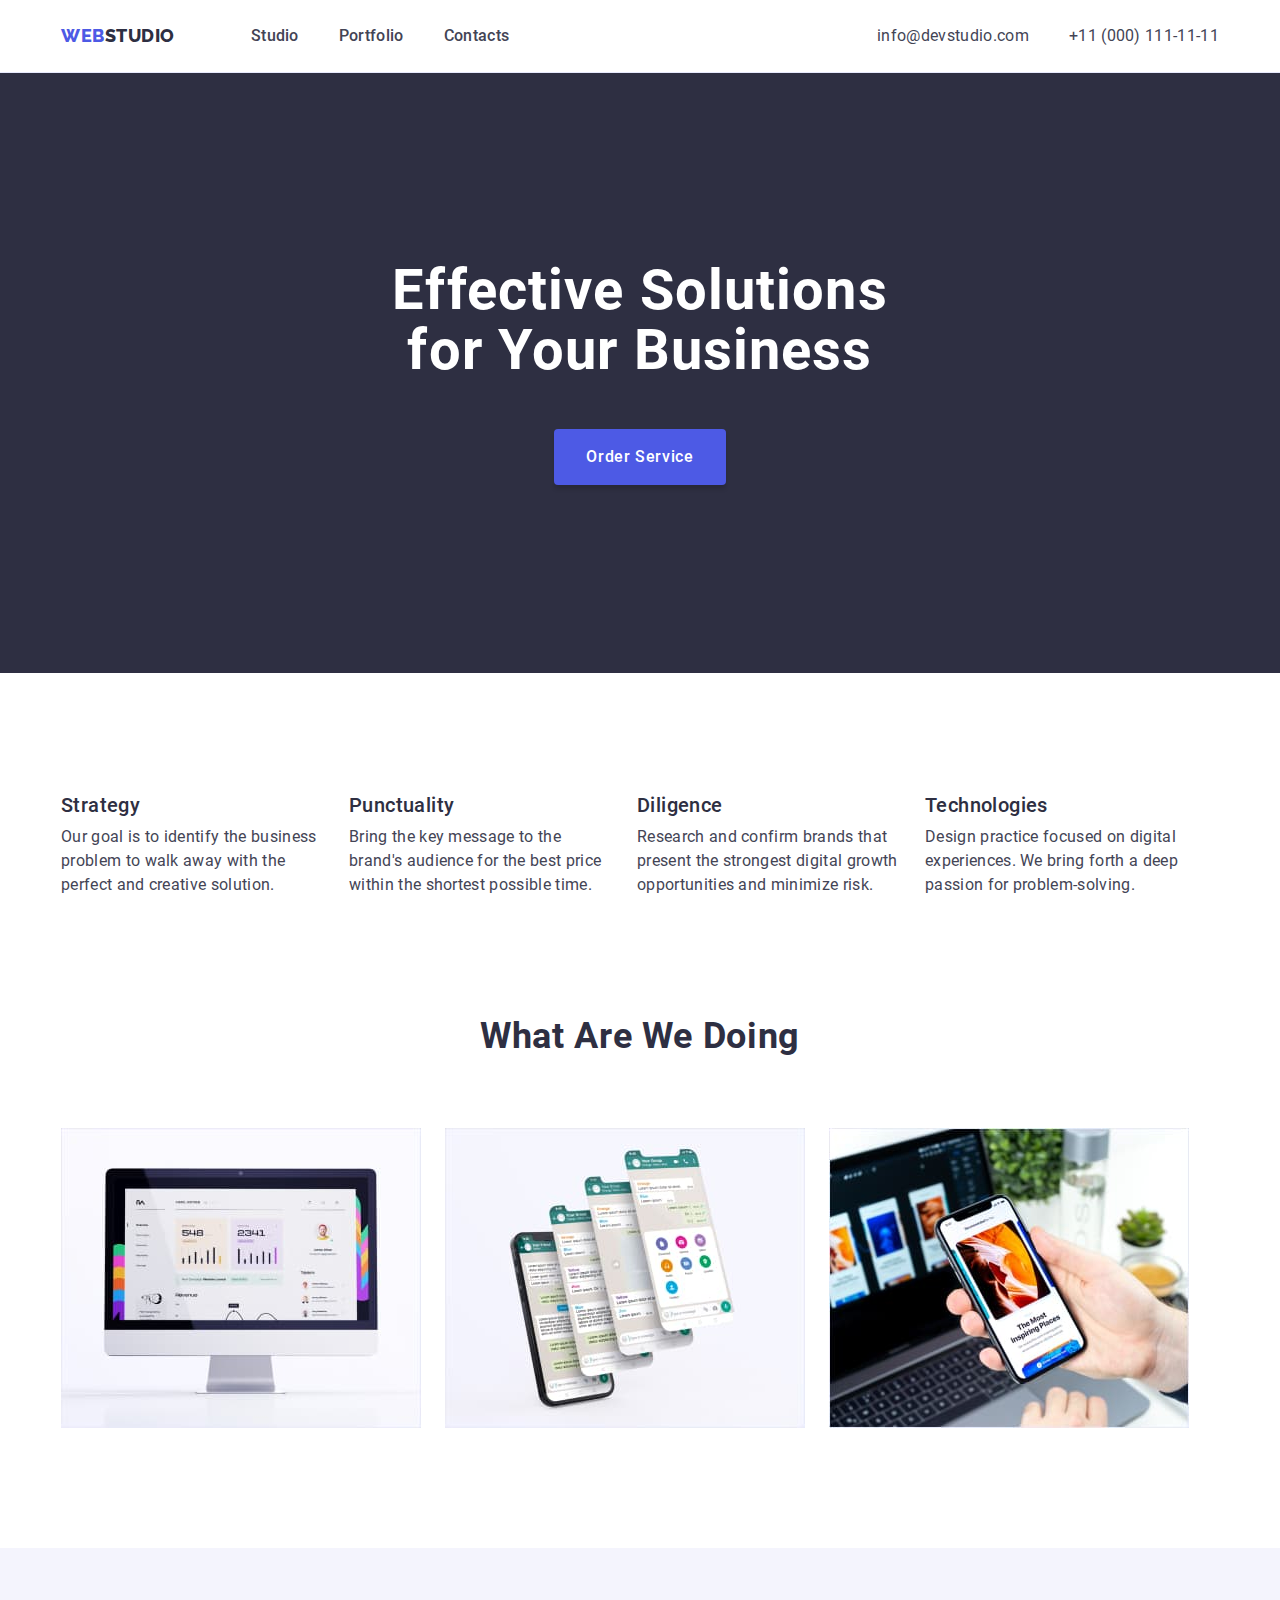
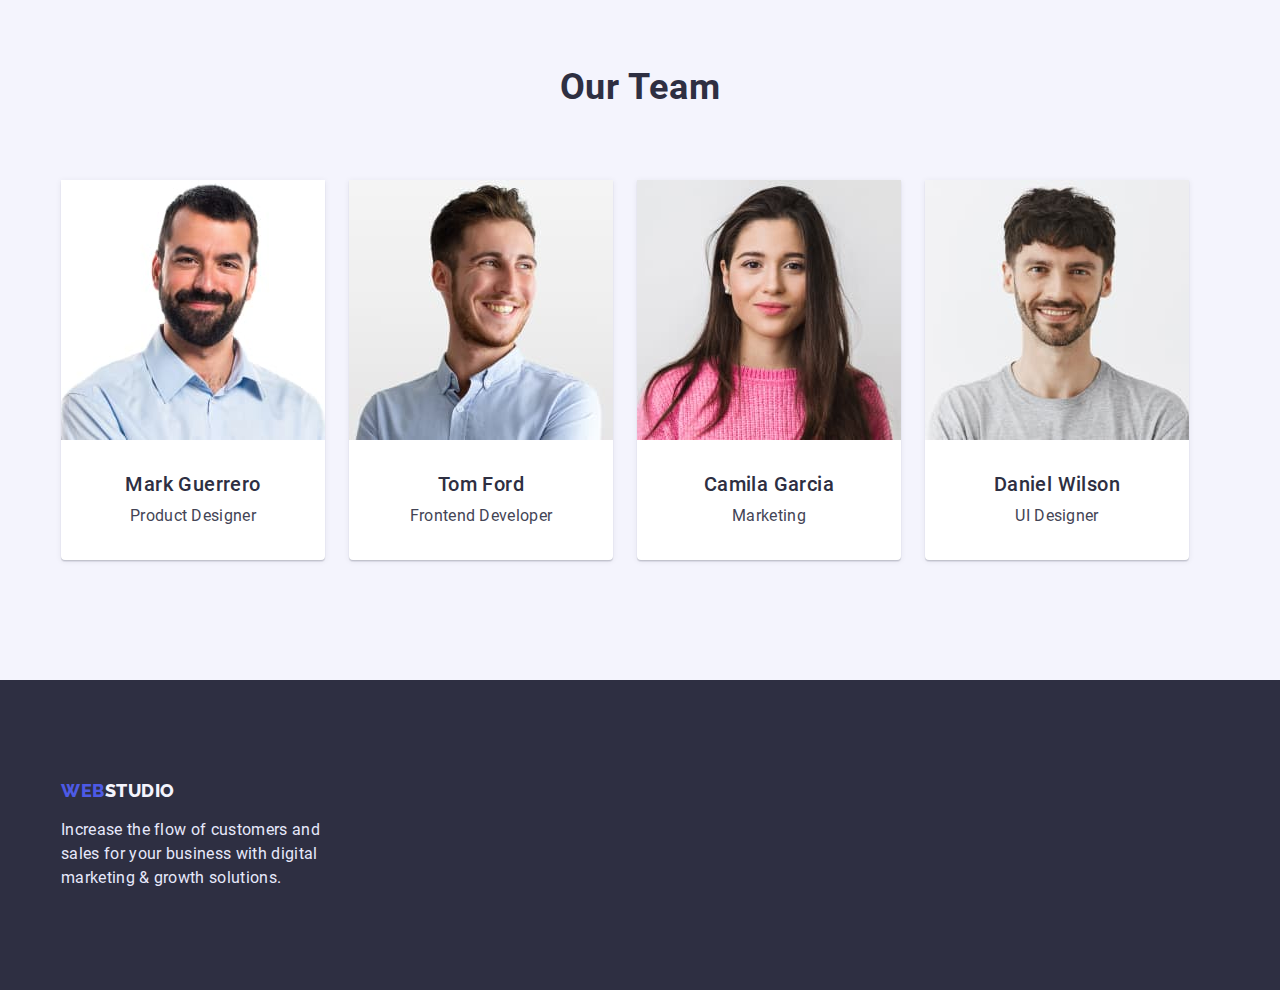
==== index.html @ 201f9fdb "homework" ====
<!DOCTYPE html>
<html lang="en">
<head>
    <meta charset="UTF-8">
    <meta http-equiv="X-UA-Compatible" content="IE=edge">
    <meta name="viewport" content="width=device-width, initial-scale=1.0">
    <title>Web Studio</title>
    <link rel="preconnect" href="https://fonts.googleapis.com">
    <link rel="preconnect" href="https://fonts.gstatic.com" crossorigin>
    <link href="https://fonts.googleapis.com/css2?family=Raleway:wght@800&family=Roboto:wght@400;500;700;900&display=swap" rel="stylesheet">
    <link rel="stylesheet" href="https://cdnjs.cloudflare.com/ajax/libs/modern-normalize/1.1.0/modern-normalize.min.css"
    integrity="sha512-wpPYUAdjBVSE4KJnH1VR1HeZfpl1ub8YT/NKx4PuQ5NmX2tKuGu6U/JRp5y+Y8XG2tV+wKQpNHVUX03MfMFn9Q=="
    crossorigin="anonymous" 
    referrerpolicy="no-referrer">
        <link rel="stylesheet" href="./css/styles.css" >
</head>
<body>
    <header class="header">
        <div class="container header-container">
     <nav class="container-nav">
        <a href="./index.html" class="studio-name" ><span class="logo">Web</span>Studio</a>
            <ul class="site-nav" >
                <li class="header-navigation">
                    <a href="./index.html" class="nav-link">Studio</a>
                </li>
                <li class="header-navigation">
                    <a href="./portfolio.html" class="nav-link">Portfolio</a>
                </li>
                <li class="header-navigation">
                    <a href="" class="nav-link">Contacts</a>
                </li>
            </ul>
            </nav>
            <address class="header-contacts">
            <ul class="contacts-list">
                <li>
                    <a href="mailto:info@devstudio.com" class="contact-link">info@devstudio.com</a>     
                </li>
                <li>
                    <a href="tel:+110001111111" class="contact-link">+11 (000) 111-11-11</a>
                </li>
               
            </ul>
        </address>
    </div>
    </header>
    <main>
        <section class="main-content" > 
            <div class="container">
            <h1 class="main-title">Effective Solutions
                for Your Business</h1>
            <button class="service" type="button">Order Service</button>
            </section>
            <section>
                <div class="container">
                <h2 class="visually-hidden">Our advantages</h2>
            <ul class="advantages-list">
                <li>
                    <h3 class="advant-title">Strategy</h3>
                    <p class="advant-description">Our goal is to identify the business
                        problem to walk away with the perfect and creative solution. </p>
                </li>
                <li>
                    <h3  class="advant-title">Punctuality</h3>
                    <p class="advant-description">Bring the key message to the brand's audience for the best price within the shortest possible time.</p>
                     </li>
                     <li>
                        <h3  class="advant-title">Diligence</h3>
                        <p class="advant-description">Research and confirm brands that present the strongest digital growth opportunities and minimize risk.</p>
                     </li>
                     <li>
                        <h3  class="advant-title">Technologies</h3> 
                        <p class="advant-description">Design practice focused on digital experiences. We bring forth a deep passion for problem-solving.</p>
                     </li>
            </ul>
        </div>
        </section> 
    <section class="activity-section">
        <div class="container">
        <h2 class="activity">What are we doing</h2>
        <ul class="activity-list">
            <li>
                    <img src="./images/box1.jpg" alt="Creating websites" width="360" height="306">
            </li>
            <li> 
                    <img src="./images/box2.jpg" alt="Creating mobile apps" width="360" height="306">   
            </li>
            <li>
                    <img src="./images/box3.jpg" alt="Websites and mobile apps design" width="360" height="306">
            </li>
        </ul>
    </div>
    </section>
<section class="our-team">
    <div class="container">
    <h2 class="activity">Our Team</h2>
    <ul class="hero-container">
        <li class="hero-card">
            <img src="./images/image1.jpg" alt="Smiling man with a beard" width="264" height="260">
            <h3 class="hero-title">Mark Guerrero</h3>
            <p class="hero-position">Product Designer</p>
        </li>
        <li class="hero-card">
            <img src="./images/image2.jpg" alt="Handsome man with a beard" width="264" height="260">
           <h3 class="hero-title">Tom Ford</h3> 
           <p class="hero-position">Frontend Developer</p>
        </li>
        <li class="hero-card">
            <img src="./images/image3.jpg" alt="Beautiful girl with long hair" width="264" height="260">
           <h3 class="hero-title">Camila Garcia</h3> 
           <p class="hero-position">Marketing</p>
        </li>
        <li class="hero-card">
            <img src="./images/image4.jpg" alt="Handsome man with a beard" width="264" height="260">
           <h3 class="hero-title">Daniel Wilson</h3>
            <p class="hero-position">UI Designer</p>
        </li>
    </ul>
</div>
</section>

</main> 
    <footer>
        <div class="container">
        <a href="./index.html" class="name" > <span class="logo">Web</span>Studio</a>
      <p class="motto">Increase the flow of customers and sales for your business with digital marketing & growth solutions.</p>
    </div>
    </footer>
</body>
</html>
---- css/styles.css ----
@font-face {
    font-display: swap; 
    font-family: 'Raleway';
    font-style: normal;
    font-weight: 400;
    src:local('Raleway') url('../fonts/raleway-v28-latin-regular.woff2') format('woff2'), 
         url('../fonts/raleway-v28-latin-regular.woff') format('woff'); 
  }
  @font-face {
    font-display: swap;
    font-family: 'Raleway';
    font-style: normal;
    font-weight: 800;
    src:local('Raleway') url('../fonts/raleway-v28-latin-800.woff2') format('woff2'), 
         url('../fonts/raleway-v28-latin-800.woff') format('woff'); 
  }

@font-face {
    font-display: swap; 
    font-family: 'Raleway';
    font-style: normal;
    font-weight: 400;
    src: local('Raleway')url('../fonts/raleway-v28-latin-regular.woff2') format('woff2'), 
         url('../fonts/raleway-v28-latin-regular.woff') format('woff');
  }
  
  @font-face {
    font-display: swap; 
    font-family: 'Raleway';
    font-style: normal;
    font-weight: 800;
    src:local('Raleway') url('../fonts/raleway-v28-latin-800.woff2') format('woff2'), 
         url('../fonts/raleway-v28-latin-800.woff') format('woff'); 
  }
  
@font-face {
    font-display: swap; 
    font-family: 'Roboto';
    font-style: normal;
    font-weight: 400;
    src: url('../fonts/roboto-v30-latin-regular.woff2') format('woff2'), 
        url('../fonts/roboto-v30-latin-regular.woff') format('woff'); 
  }
 
  @font-face {
    font-display: swap; 
    font-family: 'Roboto';
    font-style: normal;
    font-weight: 500;
    src: url('../fonts/roboto-v30-latin-500.woff2') format('woff2'), 
         url('../fonts/roboto-v30-latin-500.woff') format('woff'); 
  }
 
  @font-face {
    font-display: swap; 
    font-family: 'Roboto';
    font-style: normal;
    font-weight: 700;
    src: url('../fonts/roboto-v30-latin-700.woff2') format('woff2'), 
         url('../fonts/roboto-v30-latin-700.woff') format('woff'); 
  }
  
  @font-face {
    font-display: swap; 
    font-family: 'Roboto';
    font-style: normal;
    font-weight: 900;
    src: url('../fonts/roboto-v30-latin-900.woff2') format('woff2'),
         url('../fonts/roboto-v30-latin-900.woff') format('woff'); 
  }

  :root{
    --main-color-title:#2E2F42;
    --main-color-description:#434455;
    --secondary-color:#E7E9FC;
    --primary-button-color:#404BBF;
    --lead-color: #FFF;
    --logo-color: #4D5AE5;
    --shadow-color: #F4F4FD;
  }
  body{
   font-family: 'Roboto', sans-serif;
   font-size: 16px;
   background-color: var(--lead-color);
   color: var(--main-color-description); 
   margin: 0;
  }
  h1, h2, h3, p, ul{
    margin-top: 0;
    margin-bottom: 0;
    padding: 0;
  }

  /*Header*/
  .site-nav .link{
    display: flex;
 align-items: center;
 padding-top: 24px ;
 padding-bottom: 24px;
    font-family: 'Roboto', sans-serif;
font-weight: 500;
font-size: 16px;
line-height: 1.5; 
letter-spacing: 0.02em;
color: var(--main-color-title);
  }
    .site-nav{
      display: flex;
      margin-left: 76px;
    }
  
  .link:hover {color: var(--primary-button-color);
}
  .link:focus {color: var(--primary-button-color);
  }
  .nav-link{
    display: flex;
    padding: 24px 0;
    font-family: 'Roboto', sans-serif;
    font-weight: 500;
    font-size: 16px; 
    line-height: 1.5;
    letter-spacing: 0.02em;
    color: var(--main-color-description);
    text-decoration: none; 
 
  }
  .nav-linkt:first-child{
    margin-left: 76px;
  }
  .nav-link:hover {color: var(--primary-button-color);
  }
  .nav-link:focus {color: var(--primary-button-color);}
  .contact-link{
    display: block;
    font-style: normal;
    line-height: 1.5;
    letter-spacing: 0.02em;
    color:var(--main-color-description);
    text-decoration: none;
    padding: 24px 0;
  }
  .contact-link:hover { color: var(--primary-button-color);
   }
  .contact-link:focus { color: var(--primary-button-color);
  }
  .studio-name{
    font-family: 'Raleway', sans-serif;
font-weight: 800;
font-size: 18px;
line-height: 1.33;
letter-spacing: 0.03em;
text-transform: uppercase;
color: var(--main-color-title);
text-decoration: none;
  }
  .studio-name:hover{color:  var(--primary-button-color);
    }
  .studio-name:focus{color:  var(--primary-button-color);
    }   

  .logo{ 
    color: var(--logo-color);
    text-decoration: none;
    ;
  }
  ul{
    list-style: none;
    margin: 0;
    padding: 0;
  }
  .header-contacts{
    margin-left: auto;
  }
  .header-container{ 
    display: flex;
    align-items: center;
    
  }
  .container-nav{
    display: flex;
   
    align-items: center;
    }
    .contacts-list{
      display: flex;
      margin-left: auto;
   gap: 40px;
    }
    
    .header-navigation:not(:last-child){
      margin-right: 40px;
    }
  /*section 1*/
  .title{
    font-family: 'Roboto', sans-serif;
font-weight: 500;
font-size: 20px;
line-height: 1.2;
letter-spacing: 0.02em;
color: var(--main-color-title);
  }
  .main-title{
   max-width: 496px;
    margin-left: auto;
    margin-right: auto;
    margin-bottom: 48px;
font-weight: 700;
font-size: 56px;
line-height: 1.07;
text-align: center;
letter-spacing: 0.02em;
color: var(--lead-color);
  }
  .main-content{
    background-color: var(--main-color-title); 
    text-align: center;
    padding-top: 188px; 
    padding-bottom: 188px;
    
  }
  .service{
  
    color: var(--lead-color);
    background: var(--logo-color);
box-shadow: 0px 4px 4px rgba(0, 0, 0, 0.15);
border-radius: 4px;
cursor: pointer;
font-family: 'Roboto', sans-serif;
font-weight: 500;
font-size: 16px;
line-height: 1.5;
letter-spacing: 0.04em;
padding: 16px 32px;
border: transparent;

  }
  .service:hover, .service:focus{
background-color: var(--primary-button-color);
box-shadow: 0px 4px 4px rgba(0, 0, 0, 0.15);
border-radius: 4px;
border: transparent;
  }
  /*section2*/
  .visually-hidden{
    position: absolute;
    white-space: nowrap;
    width: 1px;
    height: 1px;
    overflow: hidden;
    border: 0;
    padding: 0;
    clip: rect(0 0 0 0);
    clip-path: inset(50%);
    margin: -1px;
  }
  section{
    padding-top: 120px;
    padding-bottom: 
    120px;
  }
  .advant-title{
    font-weight: 500;
    font-size: 20px;
    line-height: 1.2;
    margin: 0;
    margin-bottom: 8px;
    letter-spacing: 0.02em;
    color: var(--main-color-title);  
  }
  .advant-description{
    font-size: 16px;
    line-height: 1.5;
    width: 264px;
    margin-bottom: 0;
    letter-spacing: 0.02em;
    color: var(--main-color-description);
  }
  .activity{
    font-family: 'Roboto', sans-serif;
font-weight: 700;
font-size: 36px;
line-height: 1.1;
text-align: center;
letter-spacing: 0.02em;
margin: 0;
margin-bottom: 72px;
text-transform: capitalize;
color:var(--main-color-title);
  }
  .activity-section{
    padding-top: 0;
  }
  .activity-list{
    display: flex;
    gap: 24px;
  }

img{
  display: block;
  max-width: 100%;
  height: auto;
}

  
  /*team section*/
  .our-team{
    background-color: var(--shadow-color);
    padding-bottom: 120px;

  }
  .hero-title {
    font-size: 20px;
    font-weight: 500;
    line-height: 1.2;
    letter-spacing: 0.02em;
    color: var(--main-color-title); 
    margin-bottom: 8px;
    margin-top: 32px;
  }
  
 .hero-position {
  font-size: 16px;
    line-height: 1.5;
    letter-spacing: 0.02em;
    color: var(--main-color-description);
    }
 
    .hero-card{
      padding: 0px 0px 32px;
      background: var(--lead-color);
box-shadow: 0px 1px 6px rgba(46, 47, 66, 0.08), 0px 1px 1px rgba(46, 47, 66, 0.16), 0px 2px 1px rgba(46, 47, 66, 0.08);
border-radius: 0px 0px 4px 4px;
text-align: center;
    } 
    .hero-container{
      display: flex;
      gap:24px;
      
    }
   /*footer*/
    footer{
      background-color:var(--main-color-title);
      padding-top: 100px;
      padding-bottom: 100px;
    }
    .name{
      display: inline-block;
      margin-bottom: 16px;
      font-family: 'Raleway', sans-serif;
font-weight: 800;
font-size: 18px;
line-height: 1.2;
letter-spacing: 0.03em;
text-transform: uppercase;
color: var(--shadow-color);
text-decoration: none;
    }
    .motto{
      width: 264px;
font-size: 16px;
line-height: 1.5;
letter-spacing: 0.02em; 
color: var(--secondary-color);
}
/*portfolio Button list*/
    .button-list{
      font-family: 'Roboto', sans-serif;
font-weight: 500;
font-size: 16px;
line-height: 1.5;
text-align: center;
letter-spacing: 0.04em;
color: var(--logo-color);
background: var(--shadow-color);
border: 1px solid var(--secondary-color);
border-radius: 4px;
cursor: pointer;
padding: 12px 24px;
    }
.button-list:hover, .button-list:focus{
  color: var(--lead-color);
  background: var(--primary-button-color);
box-shadow: 0px 3px 1px rgba(0, 0, 0, 0.1), 0px 2px 1px rgba(0, 0, 0, 0.08), 0px 2px 2px rgba(0, 0, 0, 0.12);
border-color: transparent;
}
/*portfplio project list*/
.project-title{
  font-size: 20px;
  font-weight: 500;
  line-height: 1.2;
  letter-spacing: 0.02em;
  color: var(--main-color-title);   
  text-decoration: none;
margin-bottom: 8px;
}
.project-description{
  font-size: 16px;
  line-height: 1.5;
  letter-spacing: 0.02em;
  color: var(--main-color-description);
  text-decoration: none;
  }
  .project-card{
    flex-basis: calc((100% - 2 * 24px) / 3);
  }
  .images{
    text-decoration: none;
    display: block;
    max-width: 100%;
    height: auto;
  }
  .container{
    width: 100%;
    max-width: 1158px;
  margin:0 auto;
  padding:0 15px;

  }

 .button-menu{
  padding-top: 96px;
  
 }
  
.button-list-container{
  display:flex;
  gap: 24px;
  margin-bottom: 72px;
  justify-content: center;
 
}
.card-container{
  display: flex;
  flex-wrap: wrap;
  gap: 48px 24px;
}


.advantages-list{
  display: flex;
  gap: 24px;
 
 
}
.title-container{
margin: 0 auto;
  width: 1440px;
  height: 600px;
}


.header{
  border-bottom: 1px solid var(--secondary-color);
}
.project-examples{
padding: 32px 16px;
border-left: 1px solid var(--secondary-color);
border-right: 1px solid var(--secondary-color);
border-bottom: 1px solid var(--secondary-color);
}
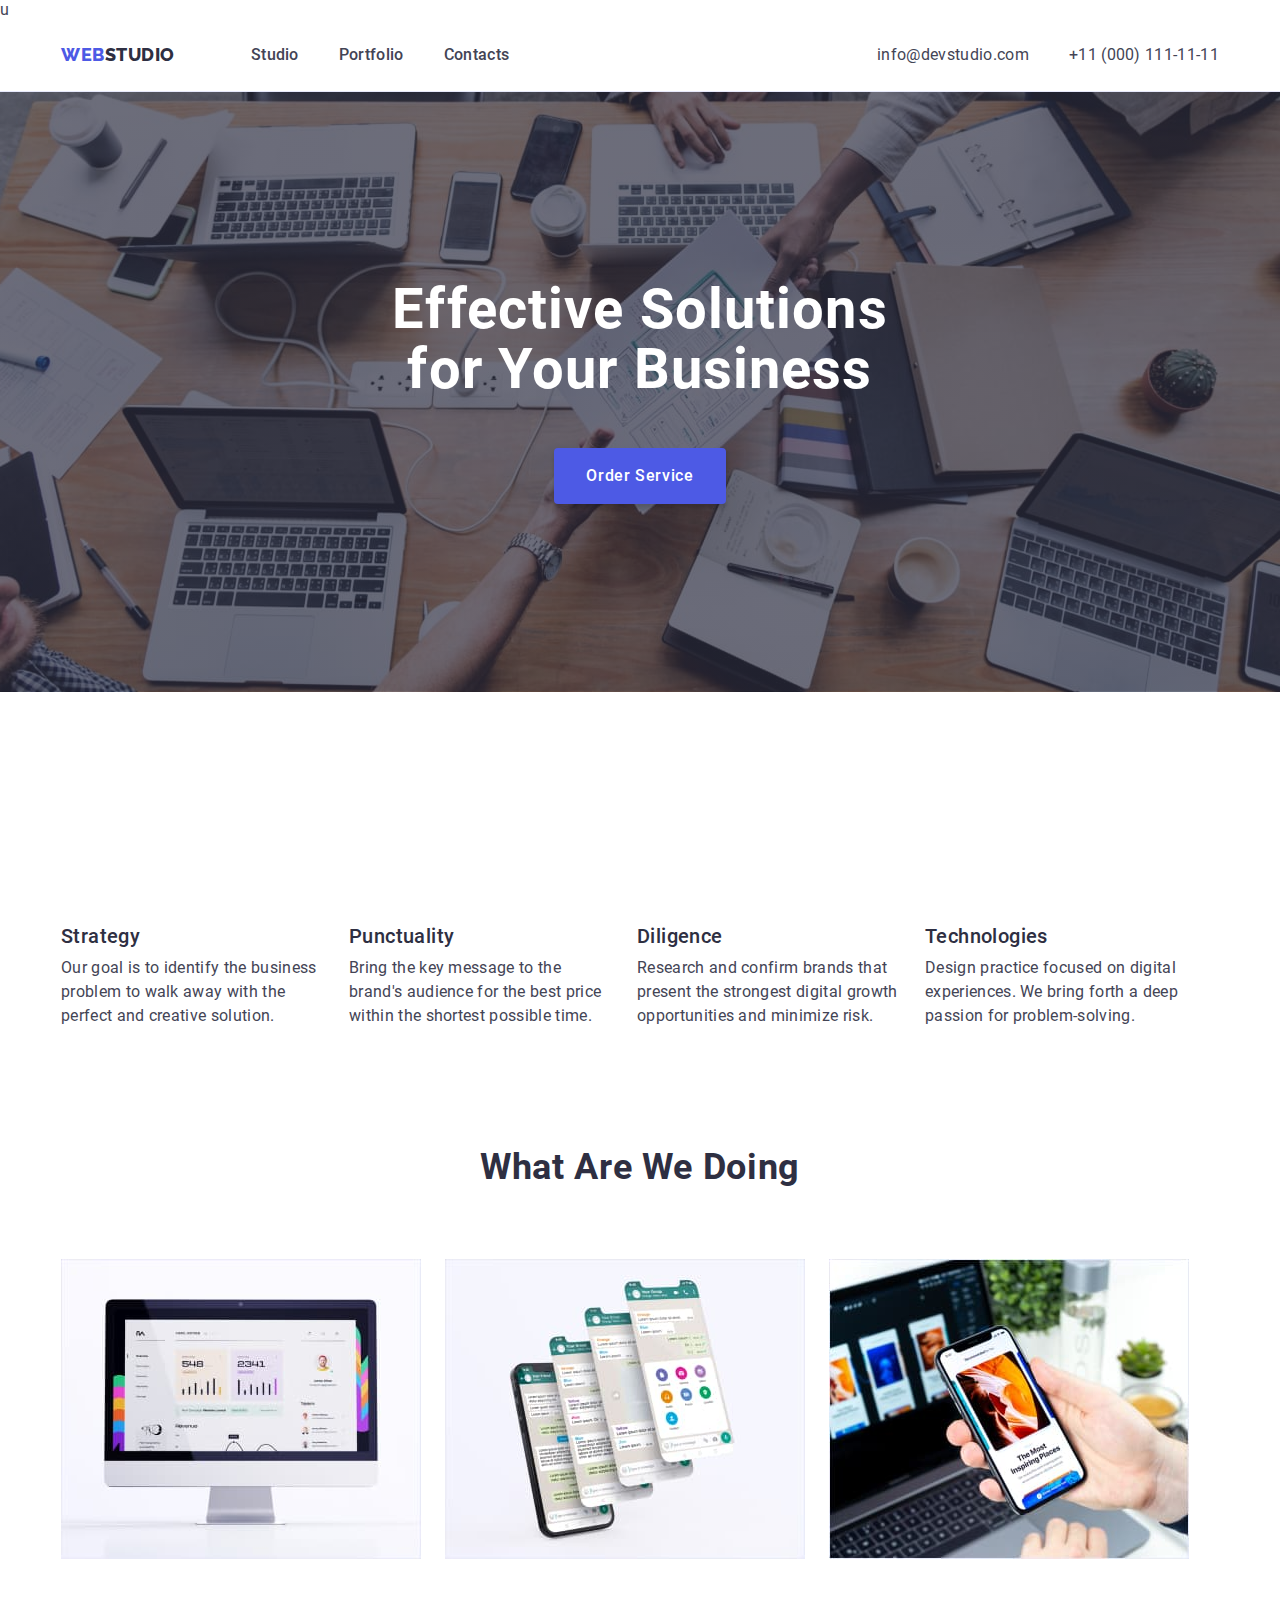
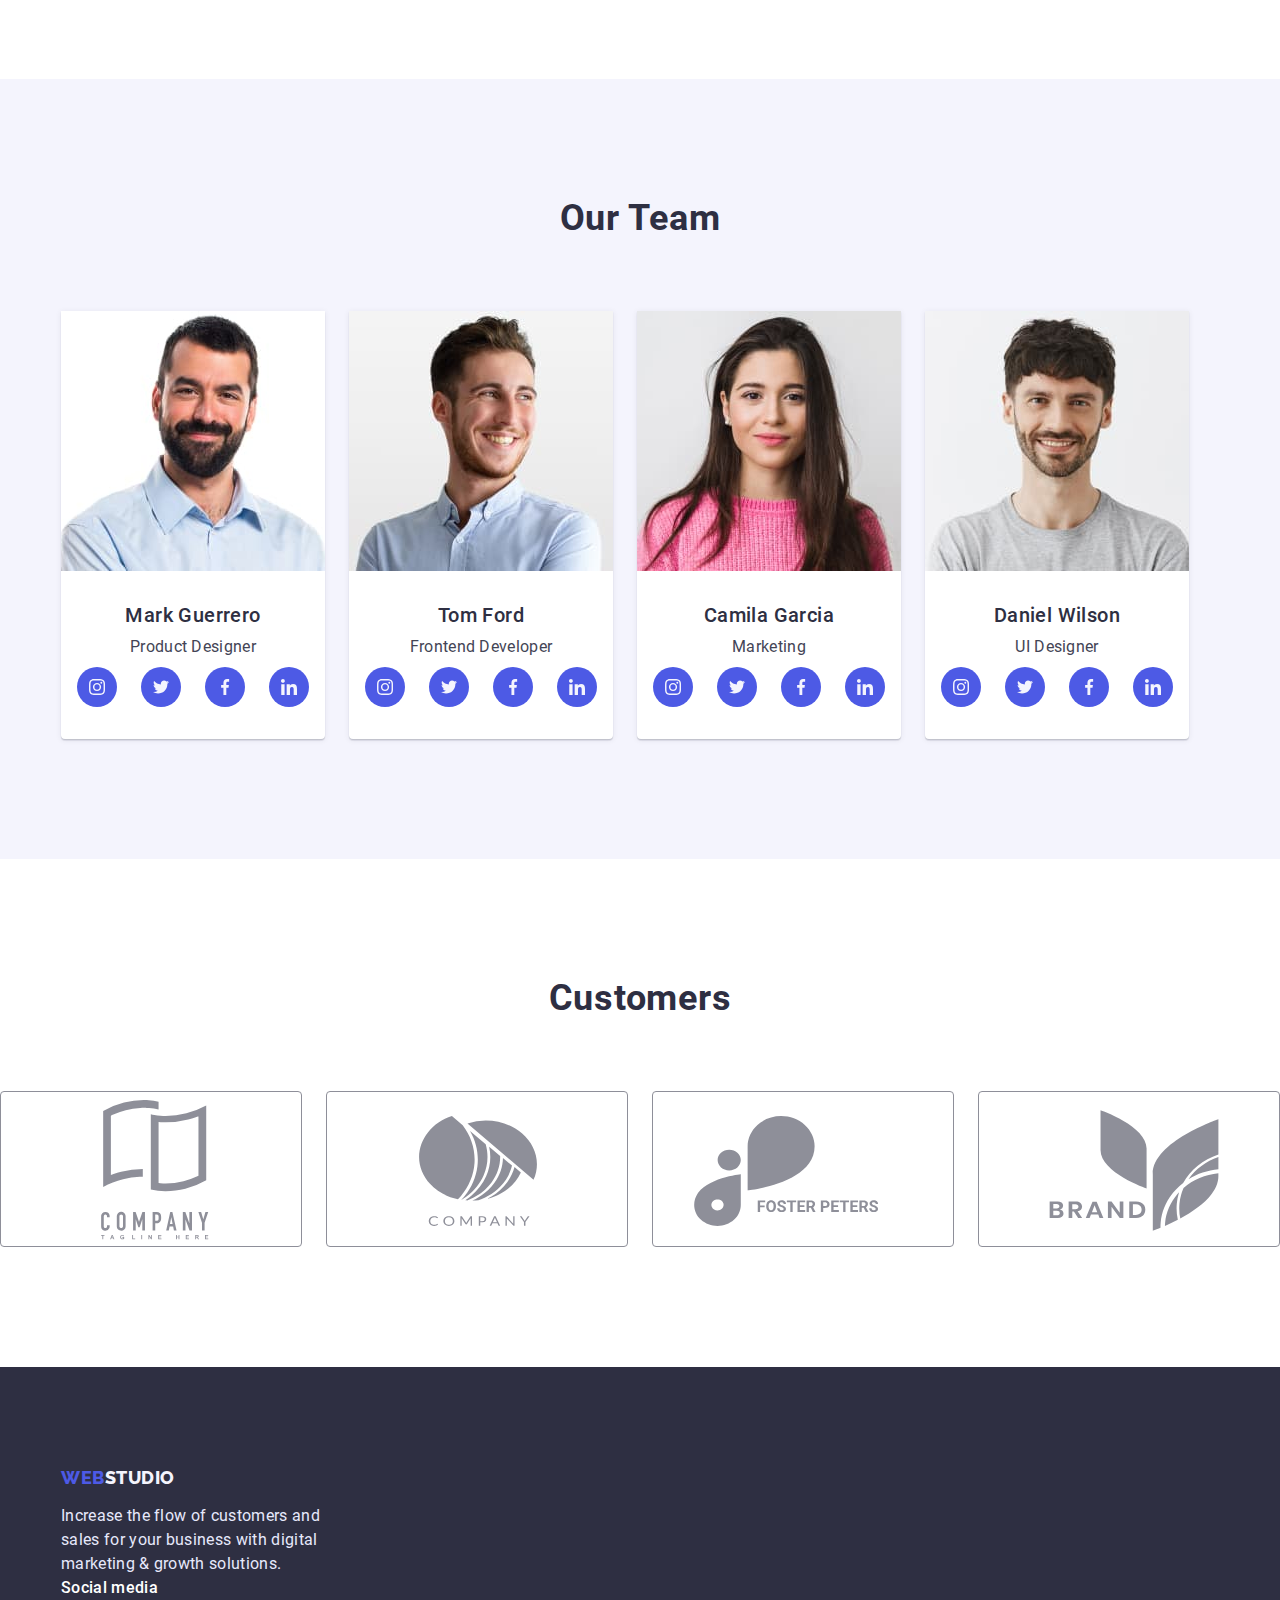
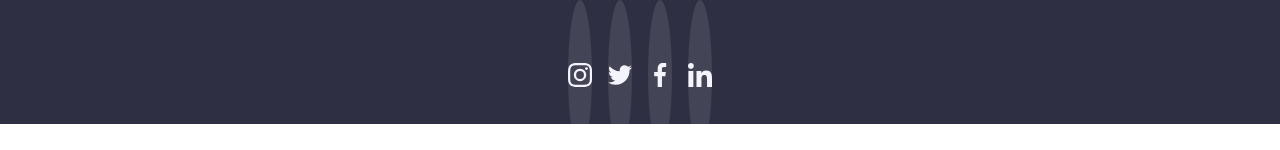
==== commit d566791e: "edit" ====
--- a/index.html
+++ b/index.html
@@ -1,4 +1,4 @@
-<!DOCTYPE html>
+u<!DOCTYPE html>
 <html lang="en">
 <head>
     <meta charset="UTF-8">
@@ -55,20 +55,20 @@
                 <div class="container">
                 <h2 class="visually-hidden">Our advantages</h2>
             <ul class="advantages-list">
-                <li>
+                <li class="advantages-item icon-antenna">
                     <h3 class="advant-title">Strategy</h3>
                     <p class="advant-description">Our goal is to identify the business
                         problem to walk away with the perfect and creative solution. </p>
                 </li>
-                <li>
+                <li class="advantages-item icon-clock">
                     <h3  class="advant-title">Punctuality</h3>
                     <p class="advant-description">Bring the key message to the brand's audience for the best price within the shortest possible time.</p>
                      </li>
-                     <li>
+                     <li class="advantages-item icon-diagram">
                         <h3  class="advant-title">Diligence</h3>
                         <p class="advant-description">Research and confirm brands that present the strongest digital growth opportunities and minimize risk.</p>
                      </li>
-                     <li>
+                     <li class="advantages-item icon-astronaut">
                         <h3  class="advant-title">Technologies</h3> 
                         <p class="advant-description">Design practice focused on digital experiences. We bring forth a deep passion for problem-solving.</p>
                      </li>
@@ -85,9 +85,9 @@
             <li> 
                     <img src="./images/box2.jpg" alt="Creating mobile apps" width="360" height="306">   
             </li>
-            <li>
+            <l>
                     <img src="./images/box3.jpg" alt="Websites and mobile apps design" width="360" height="306">
-            </li>
+            </l>
         </ul>
     </div>
     </section>
@@ -97,34 +97,164 @@
     <ul class="hero-container">
         <li class="hero-card">
             <img src="./images/image1.jpg" alt="Smiling man with a beard" width="264" height="260">
-            <h3 class="hero-title">Mark Guerrero</h3>
+        
+             <h3 class="hero-title">Mark Guerrero</h3>
             <p class="hero-position">Product Designer</p>
+        <ul class="social-contacts-list">
+            <li class="social-contacts-item"><a class="social-links" href="#">
+                 <svg class="social-contacts-icon">
+                <use href="./images/symbol-defs.svg#icon-instagram"></use>
+            </svg></a></li>
+            <li class="social-contacts-item"><a class="social-links" href="#">
+                <svg class="social-contacts-icon">
+                    <use href="./images/symbol-defs.svg#icon-twitter"></use>
+                </svg>
+            </a></li>
+            <li class="social-contacts-item"><a class="social-links" href="#">
+                <svg class="social-contacts-icon">
+                    <use href="./images/symbol-defs.svg#icon-facebook"></use>
+                </svg>
+            </a></li>
+            <li class="social-contacts-item"><a class="social-links" href="#">
+                <svg class="social-contacts-icon">
+                    <use href="./images/symbol-defs.svg#icon-linkedin"></use>
+                </svg>
+            </a></li>
+        </ul>
+    
         </li>
         <li class="hero-card">
             <img src="./images/image2.jpg" alt="Handsome man with a beard" width="264" height="260">
            <h3 class="hero-title">Tom Ford</h3> 
            <p class="hero-position">Frontend Developer</p>
+           <ul class="social-contacts-list">
+            <li class="social-contacts-item"><a class="social-links" href="#">
+                 <svg class="social-contacts-icon">
+                <use href="./images/symbol-defs.svg#icon-instagram"></use>
+            </svg></a></li>
+            <li class="social-contacts-item"><a class="social-links" href="#">
+                <svg class="social-contacts-icon">
+                    <use href="./images/symbol-defs.svg#icon-twitter"></use>
+                </svg>
+            </a></li>
+            <li class="social-contacts-item"><a class="social-links" href="#">
+                <svg class="social-contacts-icon">
+                    <use href="./images/symbol-defs.svg#icon-facebook"></use>
+                </svg>
+            </a></li>
+            <li class="social-contacts-item"><a class="social-links" href="#">
+                <svg class="social-contacts-icon">
+                    <use href="./images/symbol-defs.svg#icon-linkedin"></use>
+                </svg>
+            </a></li>
+        </ul>
+   
         </li>
         <li class="hero-card">
             <img src="./images/image3.jpg" alt="Beautiful girl with long hair" width="264" height="260">
            <h3 class="hero-title">Camila Garcia</h3> 
            <p class="hero-position">Marketing</p>
+           <ul class="social-contacts-list">
+            <li class="social-contacts-item"><a class="social-links" href="#">
+                 <svg class="social-contacts-icon">
+                <use href="./images/symbol-defs.svg#icon-instagram"></use>
+            </svg></a></li>
+            <li class="social-contacts-item"><a class="social-links" href="#">
+                <svg class="social-contacts-icon">
+                    <use href="./images/symbol-defs.svg#icon-twitter"></use>
+                </svg>
+            </a></li>
+            <li class="social-contacts-item"><a class="social-links" href="#">
+                <svg class="social-contacts-icon">
+                    <use href="./images/symbol-defs.svg#icon-facebook"></use>
+                </svg>
+            </a></li>
+            <li class="social-contacts-item"><a class="social-links" href="#">
+                <svg class="social-contacts-icon">
+                    <use href="./images/symbol-defs.svg#icon-linkedin"></use>
+                </svg>
+            </a></li>
+        </ul>
+    
         </li>
         <li class="hero-card">
             <img src="./images/image4.jpg" alt="Handsome man with a beard" width="264" height="260">
            <h3 class="hero-title">Daniel Wilson</h3>
             <p class="hero-position">UI Designer</p>
+            <ul class="social-contacts-list">
+                <li class="social-contacts-item"><a class="social-links" href="#">
+                     <svg class="social-contacts-icon">
+                    <use href="./images/symbol-defs.svg#icon-instagram"></use>
+                </svg></a></li>
+                <li class="social-contacts-item"><a class="social-links" href="#">
+                    <svg class="social-contacts-icon">
+                        <use href="./images/symbol-defs.svg#icon-twitter"></use>
+                    </svg>
+                </a></li>
+                <li class="social-contacts-item"><a class="social-links" href="#">
+                    <svg class="social-contacts-icon">
+                        <use href="./images/symbol-defs.svg#icon-facebook"></use>
+                    </svg>
+                </a></li>
+                <li class="social-contacts-item"><a class="social-links" href="#">
+                    <svg class="social-contacts-icon">
+                        <use href="./images/symbol-defs.svg#icon-linkedin"></use>
+                    </svg>
+                </a></li>
+            </ul>
+         </div>
         </li>
     </ul>
 </div>
 </section>
+<section>
+    <h2 class="activity">Customers</h2>
+    <ul class="company-list">
+        <li class="company-list-item"><a class="company-logo" href="#" ><svg> 
+            <use  href="./images/symbol-defs.svg#icon-ya-go-company"></use></svg></a></li>
+        <li class="company-list-item"><a class="company-logo" href="#"></a> <svg>
+            <use href="images/symbol-defs.svg#icon-tegline-company"></use></svg></a></li>
+        <li class="company-list-item"><a class="company-logo" href="#"></a> <svg>
+            <use href="images/symbol-defs.svg#icon-complany-logo"></use></svg></a></li>
+        <li class="company-list-item"><a class="company-logo" href="#"></a> <svg>
+            <use href="images/symbol-defs.svg#icon-foster-peters-company"></use></svg></a></li>
+        <li class="company-list-item"><a class="company-logo" href="#"></a> <svg>
+            <use href="images/symbol-defs.svg#icon-brand-company"></use></svg></a></li>
+        <li class="company-list-item"><a class="company-logo" href="#"></a> <svg>
+            <use href="images/symbol-defs.svg#icon-Logo"></use></svg></li>
+    </ul>
+</section>
 
 </main> 
-    <footer>
+    <footer class="footer">
         <div class="container">
         <a href="./index.html" class="name" > <span class="logo">Web</span>Studio</a>
       <p class="motto">Increase the flow of customers and sales for your business with digital marketing & growth solutions.</p>
+        <div class="footer-link">
+        <h3 class="footer-name">Social media</h3>
+        <ul class="footer-contacts-list">
+            <li class="footer-contacts-item"><a class="footer-links" href="#">
+                 <svg class="footer-contacts-icon">
+                <use href="./images/symbol-defs.svg#icon-instagram"></use>
+            </svg></a></li>
+            <li class="footer-contacts-item"><a class="footer-links" href="#">
+                <svg class="footer-contacts-icon">
+                    <use href="./images/symbol-defs.svg#icon-twitter"></use>
+                </svg>
+            </a></li>
+            <li class="footer-contacts-item"><a class="footer-links" href="#">
+                <svg class="footer-contacts-icon">
+                    <use href="./images/symbol-defs.svg#icon-facebook"></use>
+                </svg>
+            </a></li>
+            <li class="footer-contacts-item"><a class="footer-links" href="#">
+                <svg class="footer-contacts-icon">
+                    <use href="./images/symbol-defs.svg#icon-linkedin"></use>
+                </svg>
+            </a></li>
+        </ul>
     </div>
+</div>
     </footer>
 </body>
 </html>
--- a/css/styles.css
+++ b/css/styles.css
@@ -218,7 +218,11 @@
     text-align: center;
     padding-top: 188px; 
     padding-bottom: 188px;
-    
+    background-image: linear-gradient(rgba(46, 47, 66, 0.7), rgba(46, 47, 66, 0.7)), 
+    url(../images/people-office.jpg);
+    background-repeat: no-repeat;
+    background-position: center;
+    background-size: cover;
   }
   .service{
   
@@ -325,6 +329,7 @@
     line-height: 1.5;
     letter-spacing: 0.02em;
     color: var(--main-color-description);
+    margin-bottom: 8px;
     }
  
     .hero-card{
@@ -412,6 +417,7 @@
     height: auto;
   }
   .container{
+   
     width: 100%;
     max-width: 1158px;
   margin:0 auto;
@@ -459,4 +465,104 @@
 border-left: 1px solid var(--secondary-color);
 border-right: 1px solid var(--secondary-color);
 border-bottom: 1px solid var(--secondary-color);
+}
+.social-contacts-list{
+  display: flex;
+  justify-content: center;
+  gap:24px;
+}
+.social-contacts-icon{
+  width: 16px;
+  height: 16px;
+}
+.social-contacts-item{
+  width: 40px;
+  height: 40px;
+
+}
+.social-links{
+  display: flex;
+  align-items: center;
+  justify-content: center;
+  width: 100%;
+  min-height: 100%;
+  background-color: var(--logo-color);
+  border-radius: 50%;
+  fill: var(--shadow-color);
+
+}
+.social-links:hover{
+  background-color: var(--primary-button-color);
+
+}
+.company-list {
+  display: flex;
+  gap: 24px;
+  align-items: center;
+  justify-content: center;
+}
+.company-list-item{
+border: 1px solid #8E8F99;
+border-radius: 4px;}
+
+.company-list-item:hover{
+border: 1px solid #404BBF;
+border-radius: 4px;
+}
+.company-logo{
+ 
+  fill:#8E8F99;
+}
+.company-logo:hover{
+  fill: #404BBF;
+}
+.footer-contacts-list{
+  display: flex;
+  gap: 16px;
+  align-items: center;
+  justify-content: center;
+}
+
+.footer-contacts-item{
+  width: 24px;
+  height: 24px;
+}
+
+ .footer-links{
+ display: flex;
+ align-items: center;
+ justify-content: center;
+ width: 100%;
+ min-height: 100%;
+ border-radius: 50%;
+ background: rgba(255, 255, 255, 0.1);
+ 
+ fill: var(--shadow-color);}
+.footer{
+  display: flex;
+  flex-direction: row;
+}
+.footer-name{
+font-family: 'Roboto', sans-serif ;
+font-style: normal;
+font-weight: 500;
+font-size: 16px;
+line-height: 24px;
+letter-spacing: 0.02em;
+color: #FFFFFF;
+}
+.footer-link{
+margin-right: auto;
+}
+.advantages-item::before {
+  display: block;
+  content: "";
+  height: 112px;
+  background-size: contain;
+  background-repeat: no-repeat;
+  background-position: center;
+  border-color: var(--shadow-color);
+}
+.icon-antenna::before{
+  background-image: url(../images/symbol-defs.svg#icon-antenna);
 }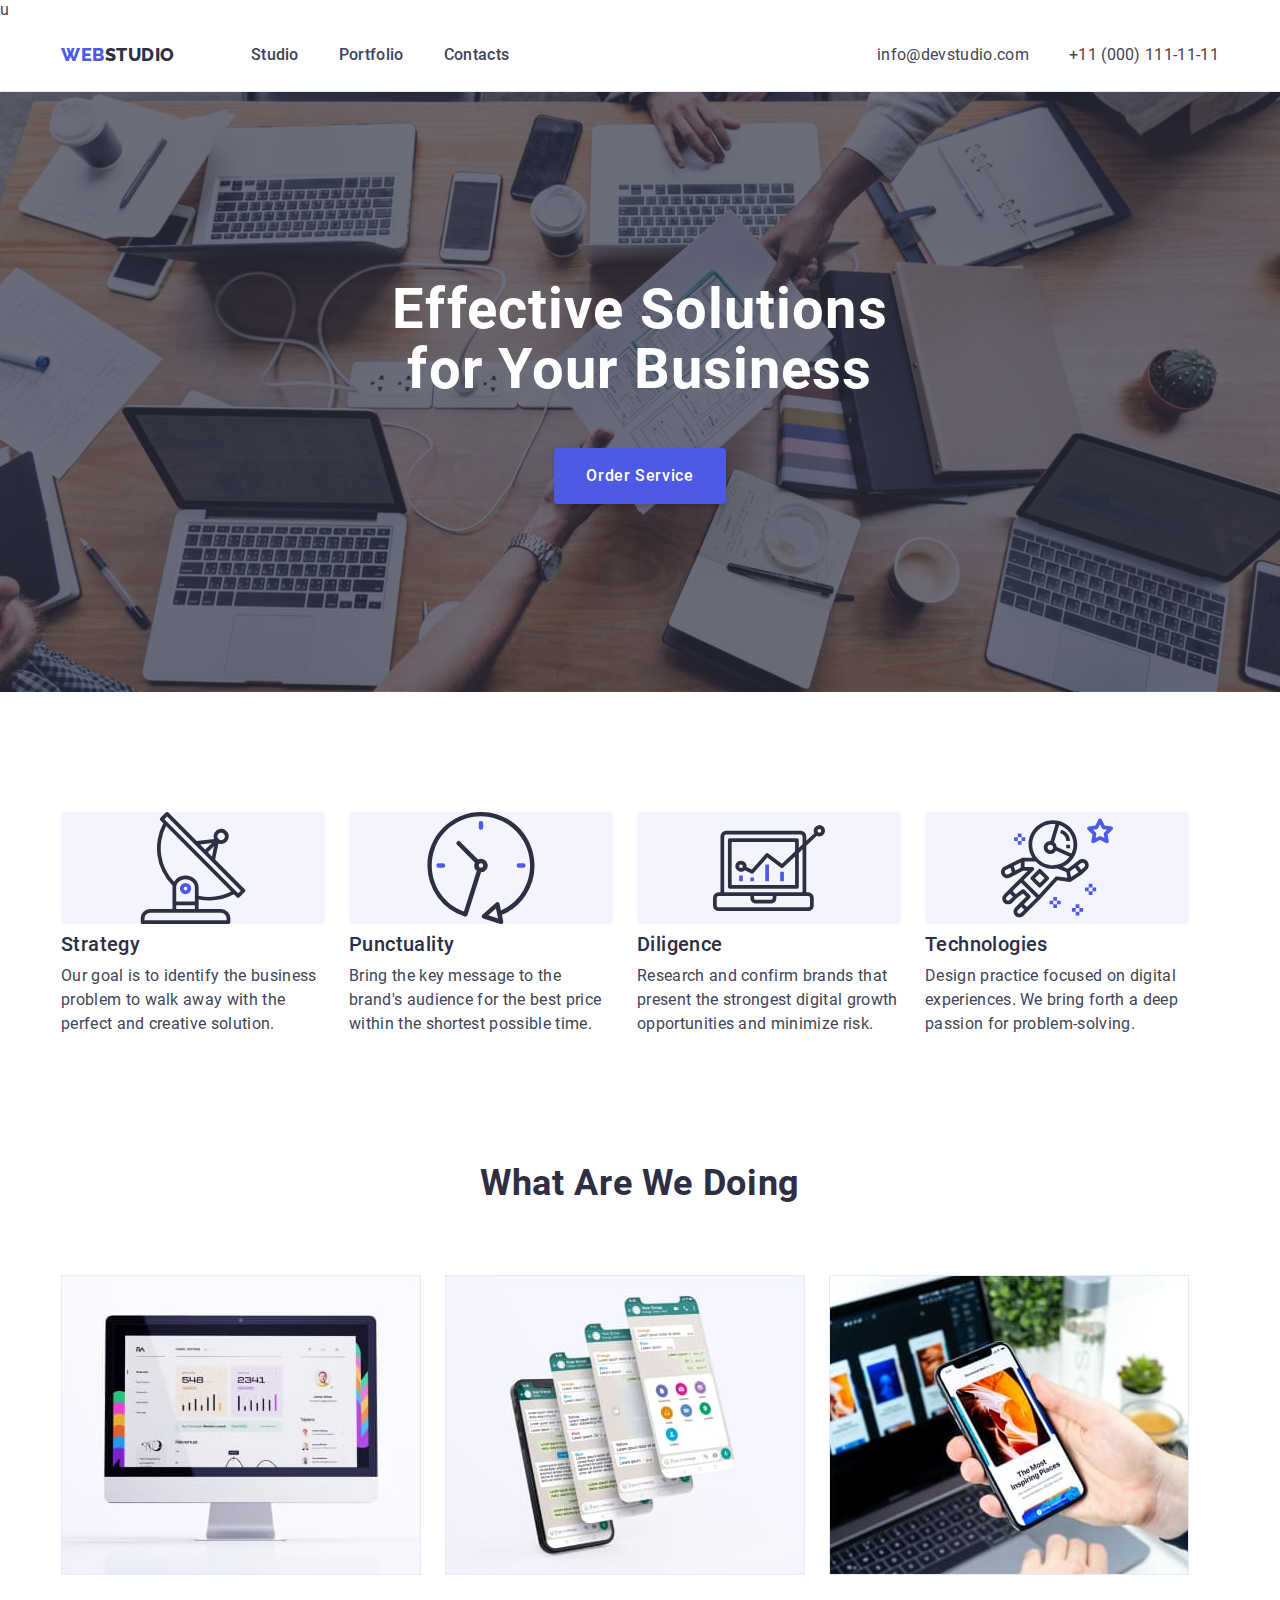
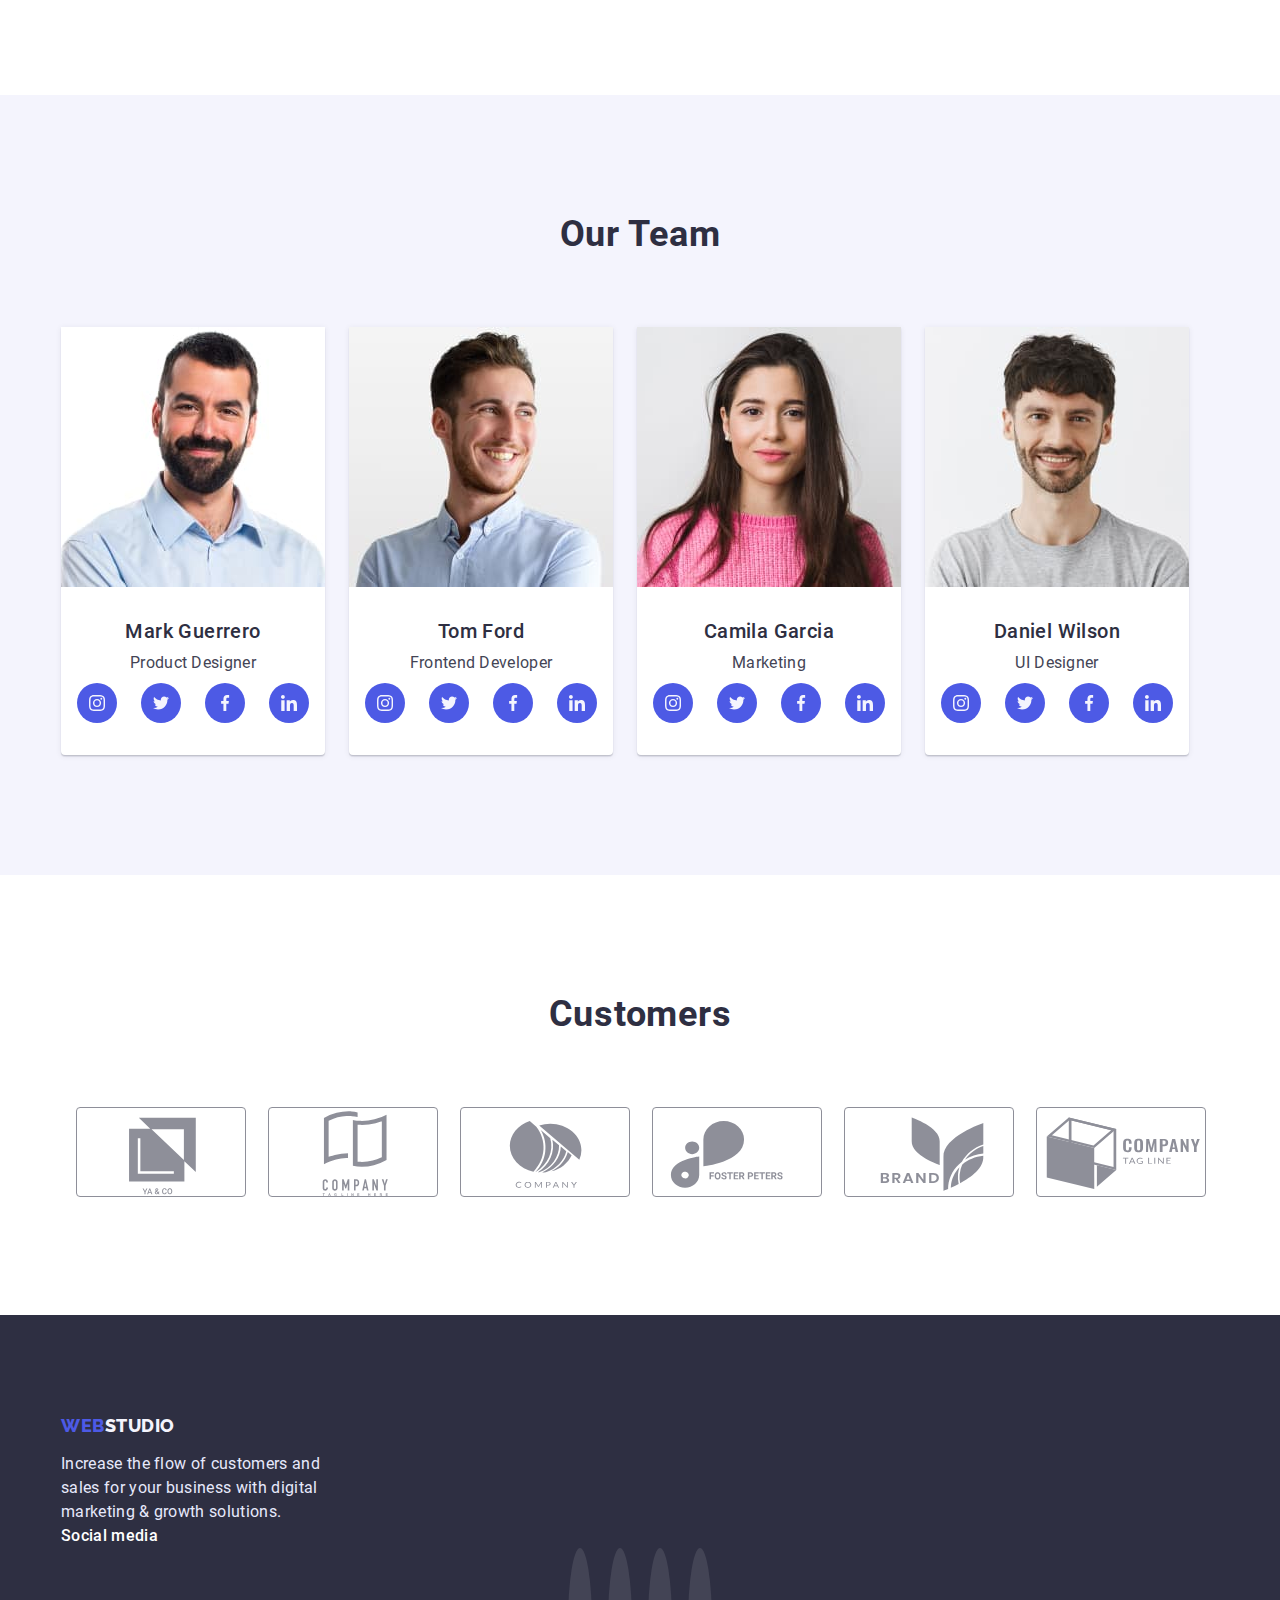
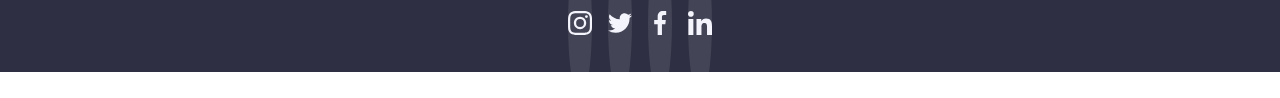
==== commit b53e3f4e: "homework" ====
--- a/index.html
+++ b/index.html
@@ -55,20 +55,28 @@
                 <div class="container">
                 <h2 class="visually-hidden">Our advantages</h2>
             <ul class="advantages-list">
-                <li class="advantages-item icon-antenna">
+                
+                <li class="advantages-item">
+                    <svg class="advantage"><use class="advantage-icon" href="./images/symbol-defs.svg#icon-antenna"></use></svg>
                     <h3 class="advant-title">Strategy</h3>
                     <p class="advant-description">Our goal is to identify the business
                         problem to walk away with the perfect and creative solution. </p>
                 </li>
-                <li class="advantages-item icon-clock">
+            
+                <li class="advantages-item">
+<svg class="advantage"><use class="advantage-icon" href="./images/symbol-defs.svg#icon-clock"></use></svg>
                     <h3  class="advant-title">Punctuality</h3>
                     <p class="advant-description">Bring the key message to the brand's audience for the best price within the shortest possible time.</p>
                      </li>
-                     <li class="advantages-item icon-diagram">
+                    
+                     <li class="advantages-item">
+<svg class="advantage"><use class="advantage-icon" href="./images/symbol-defs.svg#icon-diagram"></use></svg>
                         <h3  class="advant-title">Diligence</h3>
                         <p class="advant-description">Research and confirm brands that present the strongest digital growth opportunities and minimize risk.</p>
                      </li>
-                     <li class="advantages-item icon-astronaut">
+                     
+                     <li class="advantages-item">
+                      <svg class="advantage"><use class="advantage-icon" href="./images/symbol-defs.svg#icon-astronaut"></use></svg>  
                         <h3  class="advant-title">Technologies</h3> 
                         <p class="advant-description">Design practice focused on digital experiences. We bring forth a deep passion for problem-solving.</p>
                      </li>
@@ -210,18 +218,20 @@
 <section>
     <h2 class="activity">Customers</h2>
     <ul class="company-list">
-        <li class="company-list-item"><a class="company-logo" href="#" ><svg> 
-            <use  href="./images/symbol-defs.svg#icon-ya-go-company"></use></svg></a></li>
-        <li class="company-list-item"><a class="company-logo" href="#"></a> <svg>
-            <use href="images/symbol-defs.svg#icon-tegline-company"></use></svg></a></li>
-        <li class="company-list-item"><a class="company-logo" href="#"></a> <svg>
-            <use href="images/symbol-defs.svg#icon-complany-logo"></use></svg></a></li>
-        <li class="company-list-item"><a class="company-logo" href="#"></a> <svg>
-            <use href="images/symbol-defs.svg#icon-foster-peters-company"></use></svg></a></li>
-        <li class="company-list-item"><a class="company-logo" href="#"></a> <svg>
-            <use href="images/symbol-defs.svg#icon-brand-company"></use></svg></a></li>
-        <li class="company-list-item"><a class="company-logo" href="#"></a> <svg>
-            <use href="images/symbol-defs.svg#icon-Logo"></use></svg></li>
+        <li class="company-list-item"><a class="company-logo" href="#"><svg>  
+            <use  class="logo-item" href="./images/symbol-defs.svg#icon-ya-go-company"></use></svg></a></li>
+            <li class="company-list-item"><a class="company-logo" href="#"><svg> 
+                <use  class="logo-item" href="./images/symbol-defs.svg#icon-tegline-company"></use></svg></a></li>
+                <li class="company-list-item"><a class="company-logo" href="#"><svg> 
+                    <use class="logo-item" href="./images/symbol-defs.svg#icon-complany-logo"></use></svg></a></li>
+                    <li class="company-list-item"><a class="company-logo" href="#"><svg> 
+                        <use class="logo-item" href="./images/symbol-defs.svg#icon-foster-peters-company"></use></svg></a></li>
+                        <li class="company-list-item"><a class="company-logo" href="#"><svg> 
+                            <use class="logo-item" href="./images/symbol-defs.svg#icon-brand-company"></use></svg></a></li> 
+                            <li class="company-list-item"><a class="company-logo" href="#"><svg>  
+                                <use class="logo-item" href="./images/symbol-defs.svg#icon-logo"></use></svg></a></li>                    
+                            
+       
     </ul>
 </section>
 
--- a/css/styles.css
+++ b/css/styles.css
@@ -295,7 +295,9 @@
   }
   .activity-section{
     padding-top: 0;
-  }
+    margin-top: 120px;
+}
+
   .activity-list{
     display: flex;
     gap: 24px;
@@ -383,6 +385,7 @@
 border-radius: 4px;
 cursor: pointer;
 padding: 12px 24px;
+box-shadow: 0px 4px 4px rgba(0, 0, 0, 0.15);
     }
 .button-list:hover, .button-list:focus{
   color: var(--lead-color);
@@ -409,6 +412,7 @@
   }
   .project-card{
     flex-basis: calc((100% - 2 * 24px) / 3);
+    box-shadow: 0px 1px 6px rgba(46, 47, 66, 0.08), 0px 1px 1px rgba(46, 47, 66, 0.16), 0px 2px 1px rgba(46, 47, 66, 0.08);
   }
   .images{
     text-decoration: none;
@@ -449,6 +453,21 @@
   gap: 24px;
  
  
+}
+.advantage{ 
+  display: flex;
+width: 264px;
+height: 112px;
+background: #F4F4FD;
+border-radius: 4px;
+margin-bottom: 8px;
+}
+
+.advantage-icon{
+  display:flex; 
+  justify-content: center;
+  width: 64px;
+  height: 64px;
 }
 .title-container{
 margin: 0 auto;
@@ -497,30 +516,45 @@
 }
 .company-list {
   display: flex;
+  justify-content: center;
   gap: 24px;
-  align-items: center;
-  justify-content: center;
 }
 .company-list-item{
-border: 1px solid #8E8F99;
-border-radius: 4px;}
+width: 168px;
+height: 88px; }
 
 .company-list-item:hover{
 border: 1px solid #404BBF;
 border-radius: 4px;
 }
 .company-logo{
- 
-  fill:#8E8F99;
+  display: flex;
+  align-items: center;
+  justify-content: center;
+  width: 100%;
+  height: 100%;
+  border: 1px solid #8E8F99;
+  border-radius: 4px;
+  fill: #8E8F99;
+ 
 }
 .company-logo:hover{
   fill: #404BBF;
 }
+.company-logo-item {
+  display: flex;
+  width: 104px;
+  height: 56px;
+  fill:#8E8F99;
+
+}
+.company-logo-item:hover{
+  fill: #404BBF;
+}
 .footer-contacts-list{
   display: flex;
+  justify-content: center;
   gap: 16px;
-  align-items: center;
-  justify-content: center;
 }
 
 .footer-contacts-item{
@@ -536,8 +570,10 @@
  min-height: 100%;
  border-radius: 50%;
  background: rgba(255, 255, 255, 0.1);
- 
  fill: var(--shadow-color);}
+ .footer-links:hover{
+  background: #31D0AA;
+ }
 .footer{
   display: flex;
   flex-direction: row;
@@ -554,15 +590,14 @@
 .footer-link{
 margin-right: auto;
 }
-.advantages-item::before {
+.advantages-item {
   display: block;
-  content: "";
+ 
   height: 112px;
   background-size: contain;
   background-repeat: no-repeat;
   background-position: center;
   border-color: var(--shadow-color);
-}
-.icon-antenna::before{
   background-image: url(../images/symbol-defs.svg#icon-antenna);
-}+}
+
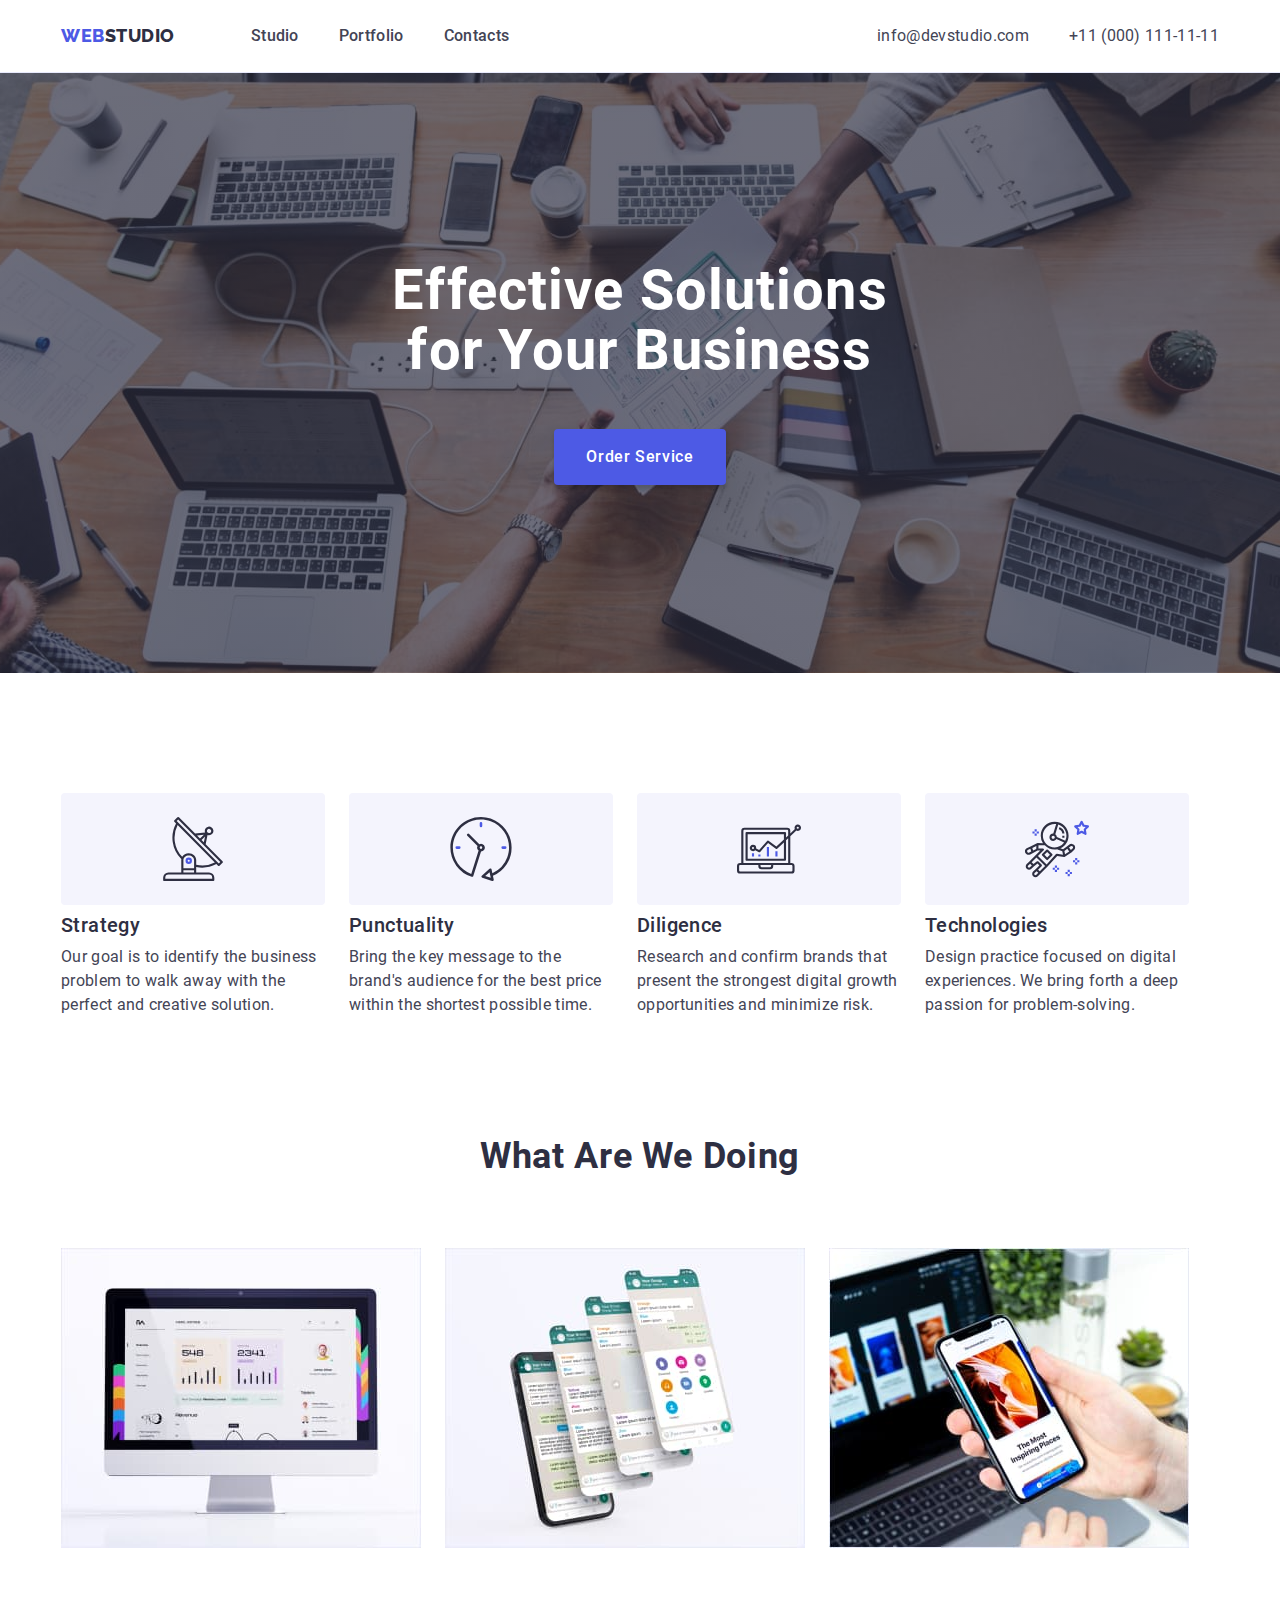
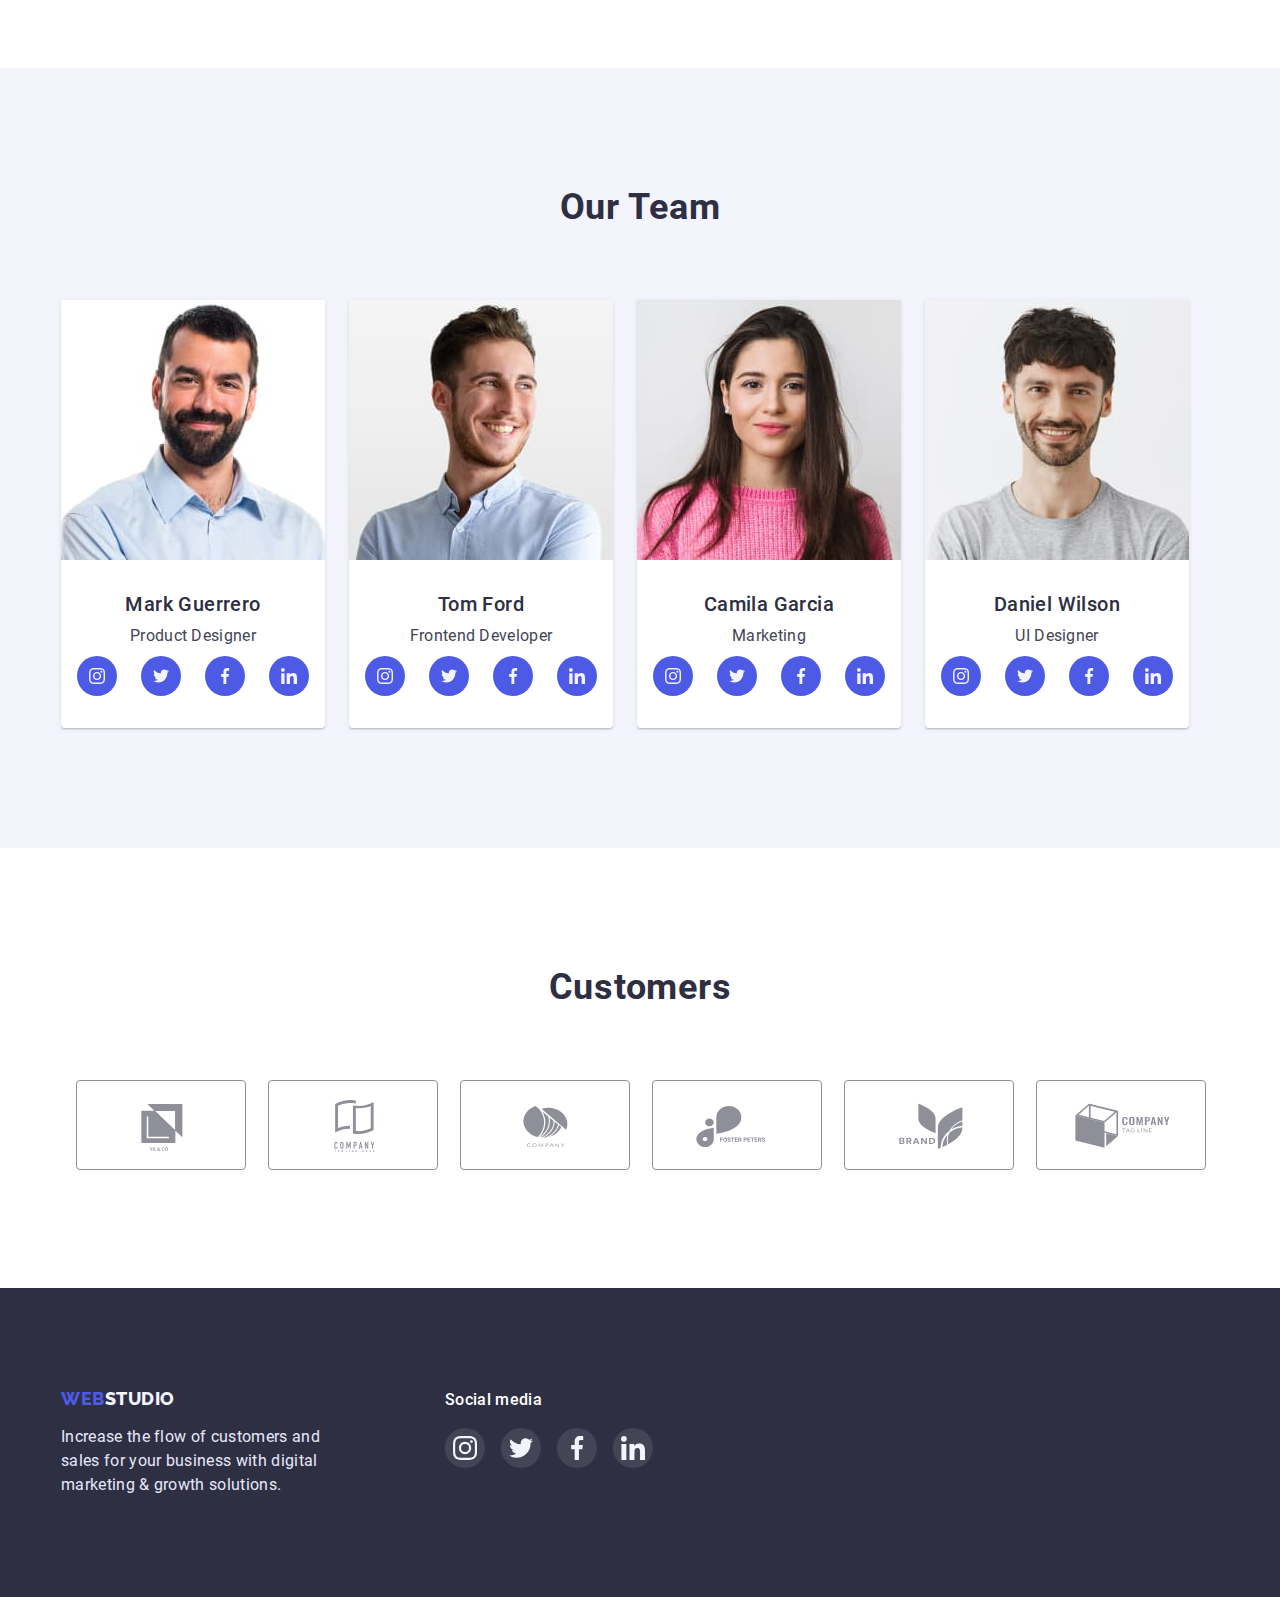
==== commit f708b4b0: "mentor`s correction" ====
--- a/index.html
+++ b/index.html
@@ -1,4 +1,4 @@
-u<!DOCTYPE html>
+<!DOCTYPE html>
 <html lang="en">
 <head>
     <meta charset="UTF-8">
@@ -56,27 +56,27 @@
                 <h2 class="visually-hidden">Our advantages</h2>
             <ul class="advantages-list">
                 
-                <li class="advantages-item">
-                    <svg class="advantage"><use class="advantage-icon" href="./images/symbol-defs.svg#icon-antenna"></use></svg>
+                <li> 
+                    <div class="advantages-item"> <svg class="advantage-icon"><use href="./images/symbol-defs.svg#icon-antenna"></use></svg></div>
                     <h3 class="advant-title">Strategy</h3>
                     <p class="advant-description">Our goal is to identify the business
                         problem to walk away with the perfect and creative solution. </p>
                 </li>
             
-                <li class="advantages-item">
-<svg class="advantage"><use class="advantage-icon" href="./images/symbol-defs.svg#icon-clock"></use></svg>
+                <li> <div class="advantages-item">
+                     <svg class="advantage-icon"><use href="./images/symbol-defs.svg#icon-clock"></use></svg></div>
                     <h3  class="advant-title">Punctuality</h3>
                     <p class="advant-description">Bring the key message to the brand's audience for the best price within the shortest possible time.</p>
                      </li>
                     
-                     <li class="advantages-item">
-<svg class="advantage"><use class="advantage-icon" href="./images/symbol-defs.svg#icon-diagram"></use></svg>
+                     <li> <div class="advantages-item">
+                    <svg class="advantage-icon"><use href="./images/symbol-defs.svg#icon-diagram"></use></svg></div>
                         <h3  class="advant-title">Diligence</h3>
                         <p class="advant-description">Research and confirm brands that present the strongest digital growth opportunities and minimize risk.</p>
                      </li>
                      
-                     <li class="advantages-item">
-                      <svg class="advantage"><use class="advantage-icon" href="./images/symbol-defs.svg#icon-astronaut"></use></svg>  
+                     <li> <div class="advantages-item">
+                      <svg class="advantage-icon"><use href="./images/symbol-defs.svg#icon-astronaut"></use></svg></div>  
                         <h3  class="advant-title">Technologies</h3> 
                         <p class="advant-description">Design practice focused on digital experiences. We bring forth a deep passion for problem-solving.</p>
                      </li>
@@ -216,30 +216,33 @@
 </div>
 </section>
 <section>
+    <div class="container">
     <h2 class="activity">Customers</h2>
     <ul class="company-list">
-        <li class="company-list-item"><a class="company-logo" href="#"><svg>  
-            <use  class="logo-item" href="./images/symbol-defs.svg#icon-ya-go-company"></use></svg></a></li>
-            <li class="company-list-item"><a class="company-logo" href="#"><svg> 
-                <use  class="logo-item" href="./images/symbol-defs.svg#icon-tegline-company"></use></svg></a></li>
-                <li class="company-list-item"><a class="company-logo" href="#"><svg> 
-                    <use class="logo-item" href="./images/symbol-defs.svg#icon-complany-logo"></use></svg></a></li>
-                    <li class="company-list-item"><a class="company-logo" href="#"><svg> 
-                        <use class="logo-item" href="./images/symbol-defs.svg#icon-foster-peters-company"></use></svg></a></li>
-                        <li class="company-list-item"><a class="company-logo" href="#"><svg> 
-                            <use class="logo-item" href="./images/symbol-defs.svg#icon-brand-company"></use></svg></a></li> 
-                            <li class="company-list-item"><a class="company-logo" href="#"><svg>  
-                                <use class="logo-item" href="./images/symbol-defs.svg#icon-logo"></use></svg></a></li>                    
+        <li class="company-item"><a class="company-logo" href="#"><svg class="logo-item">  
+            <use href="./images/symbol-defs.svg#icon-ya-go-company"></use></svg></a></li>
+            <li class="company-item"><a class="company-logo" href="#"><svg class="logo-item"> 
+                <use href="./images/symbol-defs.svg#icon-tegline-company"></use></svg></a></li>
+                <li class="company-item"><a class="company-logo" href="#"><svg class="logo-item"> 
+                    <use href="./images/symbol-defs.svg#icon-complany-logo"></use></svg></a></li>
+                    <li class="company-item"><a class="company-logo" href="#"><svg class="logo-item"> 
+                        <use href="./images/symbol-defs.svg#icon-foster-peters-company"></use></svg></a></li>
+                        <li class="company-item"><a class="company-logo" href="#"><svg class="logo-item"> 
+                            <use href="./images/symbol-defs.svg#icon-brand-company"></use></svg></a></li> 
+                            <li class="company-item"><a class="company-logo" href="#"><svg class="logo-item">  
+                                <use href="./images/symbol-defs.svg#icon-logo"></use></svg></a></li>                    
                             
        
     </ul>
+</div>
 </section>
 
 </main> 
-    <footer class="footer">
-        <div class="container">
+    <footer>
+        <div class="container footer-container">
+            <div>
         <a href="./index.html" class="name" > <span class="logo">Web</span>Studio</a>
-      <p class="motto">Increase the flow of customers and sales for your business with digital marketing & growth solutions.</p>
+      <p class="motto">Increase the flow of customers and sales for your business with digital marketing & growth solutions.</p></div>
         <div class="footer-link">
         <h3 class="footer-name">Social media</h3>
         <ul class="footer-contacts-list">
--- a/css/styles.css
+++ b/css/styles.css
@@ -78,6 +78,7 @@
     --lead-color: #FFF;
     --logo-color: #4D5AE5;
     --shadow-color: #F4F4FD;
+    --border-color: #8E8F99;
   }
   body{
    font-family: 'Roboto', sans-serif;
@@ -218,6 +219,8 @@
     text-align: center;
     padding-top: 188px; 
     padding-bottom: 188px;
+    margin: 0 auto;
+    max-width: 1440px;
     background-image: linear-gradient(rgba(46, 47, 66, 0.7), rgba(46, 47, 66, 0.7)), 
     url(../images/people-office.jpg);
     background-repeat: no-repeat;
@@ -269,6 +272,7 @@
     font-size: 20px;
     line-height: 1.2;
     margin: 0;
+    margin-top: 8px;
     margin-bottom: 8px;
     letter-spacing: 0.02em;
     color: var(--main-color-title);  
@@ -295,7 +299,7 @@
   }
   .activity-section{
     padding-top: 0;
-    margin-top: 120px;
+  
 }
 
   .activity-list{
@@ -385,7 +389,6 @@
 border-radius: 4px;
 cursor: pointer;
 padding: 12px 24px;
-box-shadow: 0px 4px 4px rgba(0, 0, 0, 0.15);
     }
 .button-list:hover, .button-list:focus{
   color: var(--lead-color);
@@ -412,7 +415,6 @@
   }
   .project-card{
     flex-basis: calc((100% - 2 * 24px) / 3);
-    box-shadow: 0px 1px 6px rgba(46, 47, 66, 0.08), 0px 1px 1px rgba(46, 47, 66, 0.16), 0px 2px 1px rgba(46, 47, 66, 0.08);
   }
   .images{
     text-decoration: none;
@@ -420,8 +422,12 @@
     max-width: 100%;
     height: auto;
   }
+  .images:hover,
+  .images:focus{
+    box-shadow: 0px 1px 6px rgba(46, 47, 66, 0.08), 0px 1px 1px rgba(46, 47, 66, 0.16), 0px 2px 1px rgba(46, 47, 66, 0.08);
+  }
+
   .container{
-   
     width: 100%;
     max-width: 1158px;
   margin:0 auto;
@@ -454,18 +460,10 @@
  
  
 }
-.advantage{ 
-  display: flex;
-width: 264px;
-height: 112px;
-background: #F4F4FD;
-border-radius: 4px;
-margin-bottom: 8px;
-}
+
+ 
 
 .advantage-icon{
-  display:flex; 
-  justify-content: center;
   width: 64px;
   height: 64px;
 }
@@ -510,46 +508,40 @@
   fill: var(--shadow-color);
 
 }
-.social-links:hover{
+.social-links:hover,
+.social-links:focus{
   background-color: var(--primary-button-color);
 
+}
+.logo-item{
+  width: 104px;
+  height: 56px;
 }
 .company-list {
   display: flex;
   justify-content: center;
   gap: 24px;
 }
-.company-list-item{
-width: 168px;
-height: 88px; }
-
-.company-list-item:hover{
-border: 1px solid #404BBF;
-border-radius: 4px;
-}
+
 .company-logo{
   display: flex;
   align-items: center;
   justify-content: center;
   width: 100%;
   height: 100%;
-  border: 1px solid #8E8F99;
+  border: 1px solid var(--border-color);
   border-radius: 4px;
-  fill: #8E8F99;
- 
-}
-.company-logo:hover{
-  fill: #404BBF;
-}
-.company-logo-item {
-  display: flex;
-  width: 104px;
-  height: 56px;
-  fill:#8E8F99;
-
-}
-.company-logo-item:hover{
-  fill: #404BBF;
+  fill: var(--border-color);
+ 
+}
+.company-logo:hover,
+.company-logo:focus{
+  fill: var(--primary-button-color);
+}
+.company-item{
+
+  width:168px;
+height:88px;
 }
 .footer-contacts-list{
   display: flex;
@@ -557,9 +549,13 @@
   gap: 16px;
 }
 
-.footer-contacts-item{
+.footer-contacts-icon{
   width: 24px;
   height: 24px;
+}
+.footer-contacts-item{
+  width: 40px;
+  height: 40px;
 }
 
  .footer-links{
@@ -571,33 +567,35 @@
  border-radius: 50%;
  background: rgba(255, 255, 255, 0.1);
  fill: var(--shadow-color);}
- .footer-links:hover{
+ .footer-links:hover,
+ .footer-links:focus
+ {
   background: #31D0AA;
  }
-.footer{
-  display: flex;
-  flex-direction: row;
-}
+
 .footer-name{
 font-family: 'Roboto', sans-serif ;
 font-style: normal;
 font-weight: 500;
 font-size: 16px;
 line-height: 24px;
+margin-bottom: 16px;
 letter-spacing: 0.02em;
-color: #FFFFFF;
+color: var(--lead-color);
 }
 .footer-link{
 margin-right: auto;
 }
 .advantages-item {
-  display: block;
- 
+  display: flex;
   height: 112px;
-  background-size: contain;
-  background-repeat: no-repeat;
-  background-position: center;
-  border-color: var(--shadow-color);
-  background-image: url(../images/symbol-defs.svg#icon-antenna);
-}
-
+ align-items: center;
+ justify-content: center;
+ border-radius: 4px;
+  background-color: var(--shadow-color);
+ 
+}
+.footer-container{
+  display: flex;
+  gap: 120px;
+}
